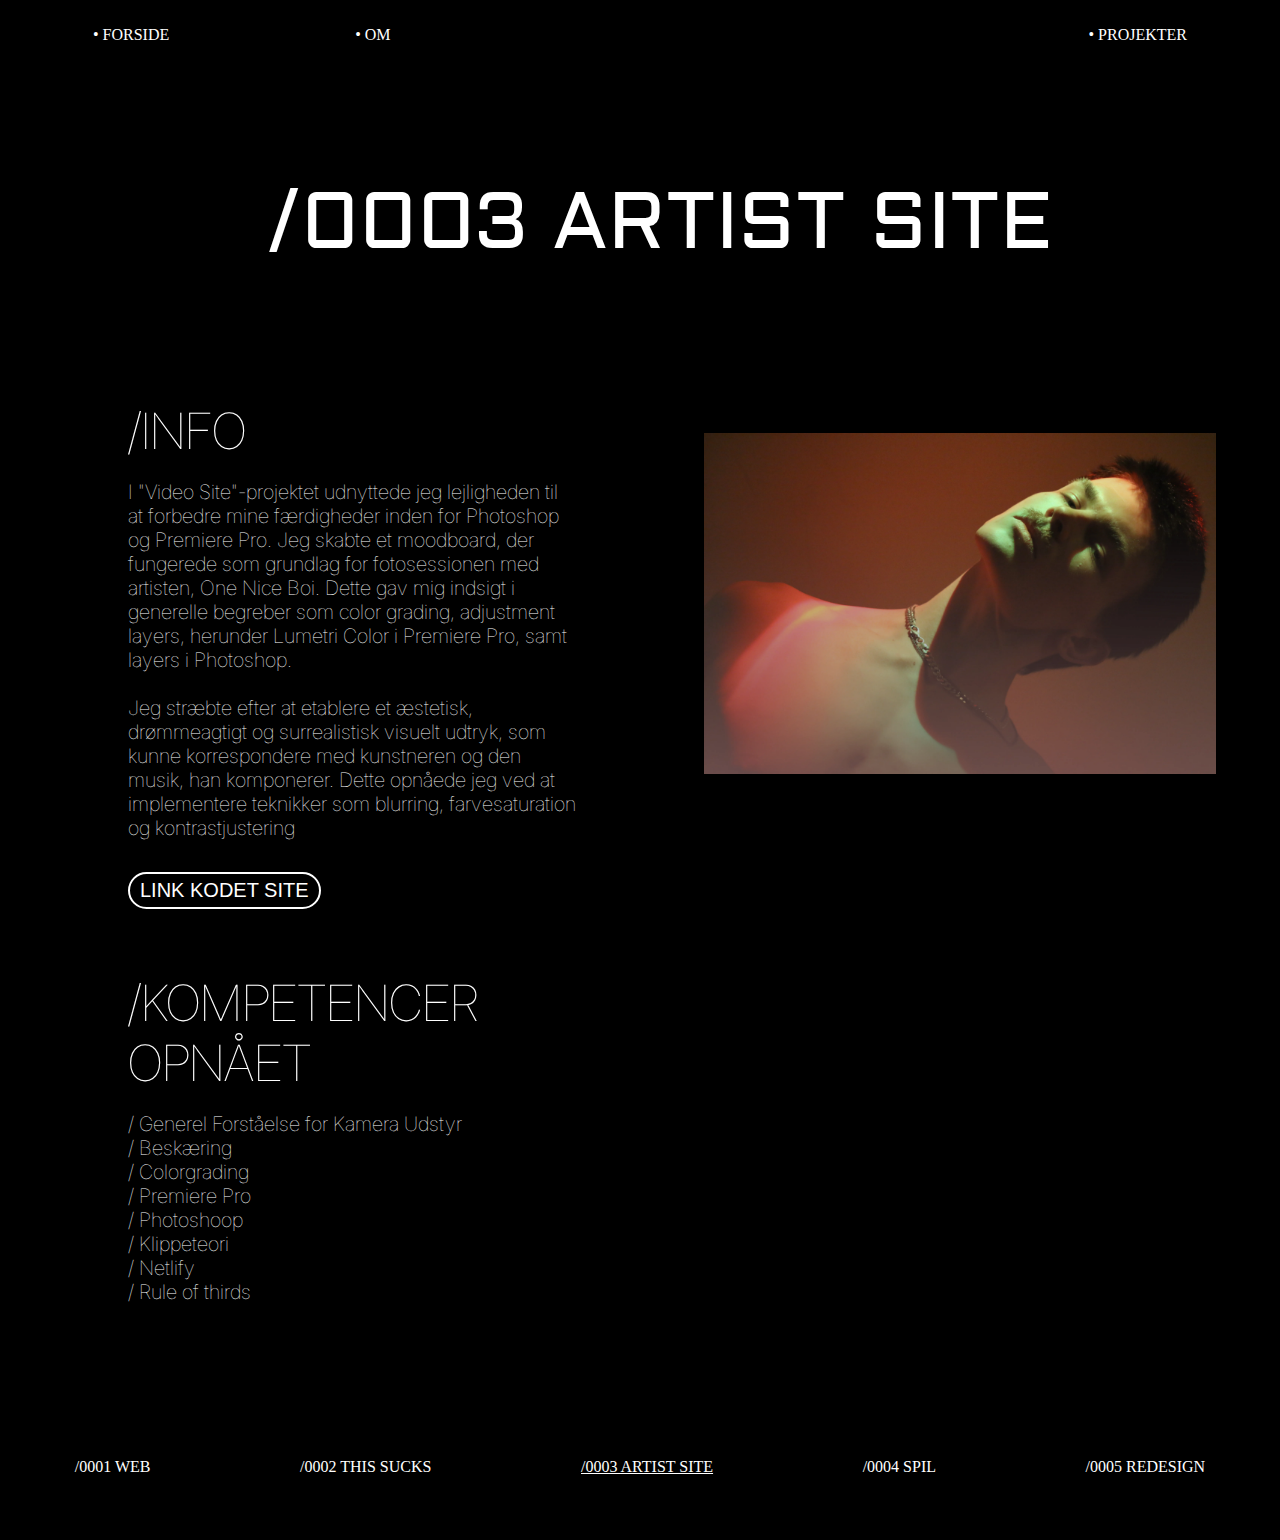
==== artist_site.html @ 3d6cb225 "knap_" ====
<!DOCTYPE html>
<html lang="da">

<head>
    <meta charset="UTF-8">
    <meta name="viewport" content="width=device-width, initial-scale=1.0">
    <title>Artist Side</title>
    <link rel="stylesheet" href="style.css">
    <link rel="preconnect" href="https://fonts.googleapis.com">
    <link rel="preconnect" href="https://fonts.gstatic.com" crossorigin>
    <link
        href="https://fonts.googleapis.com/css2?family=Aldrich&family=Miltonian+Tattoo&family=Pacifico&family=Rubik+Glitch&display=swap"
        rel="stylesheet">
    <link rel="preconnect" href="https://fonts.googleapis.com">
    <link rel="preconnect" href="https://fonts.gstatic.com" crossorigin>
    <link
        href="https://fonts.googleapis.com/css2?family=Aldrich&family=Inter:wght@500&family=Miltonian+Tattoo&family=Pacifico&family=Rubik+Glitch&display=swap"
        rel="stylesheet">
    <link rel="preconnect" href="https://fonts.googleapis.com">
    <link rel="preconnect" href="https://fonts.gstatic.com" crossorigin>
    <link
        href="https://fonts.googleapis.com/css2?family=Aldrich&family=Dhurjati&family=Inter:wght@500&family=Miltonian+Tattoo&family=Pacifico&family=Rubik+Glitch&display=swap"
        rel="stylesheet">
</head>

<body>
    <header>

        <nav class="stornav">
            <a href="index.html">&bull; FORSIDE</a>
            <a class="a1" href="om.html">&bull; OM</a>
            <a href="projekter.html"> &bull; PROJEKTER</a>
        </nav>

        <nav class="nav-bar">
            <ul class="nav-menu">
                <li class="nav_item">
                    <a class="nav_link" href="index.html">&bull; FORSIDE</a>
                </li>
                <li class="nav_item">
                    <a class="nav_link" class="a1" href="om.html">&bull; OM</a>
                </li>
                <li class="nav_item">
                    <a class="nav_link" href="projekter.html"> &bull; PROJEKTER</a>
                </li>
            </ul>
            <div class="hamburger">
                <span class="bar"></span>
                <span class="bar"></span>
                <span class="bar"></span>
            </div>
        </nav>
    </header>
    <main>
        <h1 class="artistsite">/0003 ARTIST SITE</h1>

        <div class="grid_web">
            <div>
                <h2 class="info">/INFO</h2>
                <p class="tekst">

                    I "Video Site"-projektet udnyttede jeg lejligheden til at forbedre mine færdigheder inden for
                    Photoshop og Premiere Pro. Jeg skabte et moodboard, der fungerede som grundlag for fotosessionen med
                    artisten, One Nice Boi. Dette gav mig indsigt i generelle begreber som color grading, adjustment
                    layers, herunder Lumetri Color i Premiere Pro, samt layers i Photoshop.
                </p>

                <p class="tekst">
                    <br>
                    Jeg stræbte efter at etablere et æstetisk, drømmeagtigt og surrealistisk visuelt udtryk, som kunne
                    korrespondere med kunstneren og den musik, han komponerer. Dette opnåede jeg ved at implementere
                    teknikker som blurring, farvesaturation og kontrastjustering
                </p>

                <button class="button">
                    <a class="links" href="https://silkesavanna.github.io/videosite/index.html">
                        LINK KODET SITE</a>
                </button>

            </div>
            <div>
                <img class="video_site" src="img/emil_3 copy.webp" alt="emil_billeder">

            </div>
        </div>
        <div class="grid_web">
            <div>
                <h2 class="info">/KOMPETENCER OPNÅET</h2>
                <ul>
                    <li> / Generel Forståelse for Kamera Udstyr </li>
                    <li> / Beskæring</li>
                    <li> / Colorgrading </li>
                    <li> / Premiere Pro</li>
                    <li> / Photoshoop</li>
                    <li> / Klippeteori</li>
                    <li> / Netlify</li>
                    <li> / Rule of thirds</li>
                </ul>
            </div>
            <div>
                <video class="emil" autoplay loop width="542px" height="auto"
                    src="https://silkesavanna.dk/kea/05_indhold/video/emil.mp4"></video>
            </div>
        </div>
        <button class="knap_bund">
            <a class="knap_link" href="projekter.html">
                UDFORSK MERE</a>
        </button>
    </main>

    <nav class="nav_projekter">
        <a href="web_projekt.html">/0001 WEB</a>
        <a href="this_sucks.html">/0002 THIS SUCKS</a>
        <a class="active" href="artist_site.html">/0003 ARTIST SITE</a>
        <a href="spil.html">/0004 SPIL</a>
        <a href="rawnordicdesign.Html">/0005 REDESIGN</a>
    </nav>
    <script src="script.js"></script>
</body>

</html>
---- style.css ----
html {
  background-color: black;
}

* {
  margin: 0;
  padding: 0;
  box-sizing: border-box;
}

img {
  width: 100%;
  height: auto;
  display: block;
}

nav a.active {
  text-decoration: underline;
  color: white;
}

.navbar {
  min-height: 70px;
  display: flex;
  justify-content: space-between;
  align-items: center;
}

.nav-menu {
  display: flex;
  justify-content: space-between;
  gap: 60px;
}

.bar {
  display: block;
  width: 25px;
  height: 3px;
  margin: 5px auto;
  -webkit-transition: all 0.3s ease-in-out;
  transition: all 0.3s ease-in-out;
  background-color: white;
}

.hamburger.active .bar:nth-child(2) {
  opacity: 0;
}

.hamburger.active .bar:nth-child(1) {
  transform: translateY(8px) rotate(45deg);
}

.hamburger.active .bar:nth-child(3) {
  transform: translateY(-8px) rotate(-45deg);
}

.hamburger {
  display: block;
  cursor: pointer;
  margin-left: 80%;
  margin-top: 5%;
}

.nav-menu {
  position: absolute;
  left: -100%;
  /* top: 70px; */
  gap: 0;
  flex-direction: column;
  /* background-color: black; */
  width: 100%;
  /* text-align: center; */
  transition: 0.3s;
  z-index: 100;
}

.nav-item {
  margin: 16px 0;
}

.nav-menu.active {
  left: 0;
  z-index: 1000;
}

.button {
  background-color: black;
  margin-left: 10%;
  margin-top: 5%;
  margin-bottom: 10%;
  padding: 5px 10px;
  border-radius: 20px;
  border: 2px solid white;
}

.button a:hover {
  color: black;
}
.button:hover {
  background-color: white;
  transition: 0.3s;
}

.links {
  font-size: 15px;
}

.stornav {
  display: none;
}

/* nav {
  display: flex;
  justify-content: space-around;
  text-align: center;
  margin-top: 2%;
} */

nav a:hover {
  text-decoration: underline;
  color: white;
}

.underside_overskrift {
  font-size: 140px;
  margin-left: 3%;
}
/*forside*/

a {
  color: white;
  text-decoration: dotted;
}

.overskrift {
  font-size: 100px;
  margin-left: 3%;
  margin-bottom: 2%;
}

.p_forside {
  margin-left: 5%;
  margin-right: 10%;
  margin-bottom: 10%;
}

.container {
  position: relative;
}

.puls_img {
  width: 80%;
  margin-left: 10%;
  height: auto;
  animation: pulse 2s infinite;
}

@keyframes pulse {
  0% {
    transform: scale(1);
  }
  50% {
    transform: scale(1.07);
  }
  100% {
    transform: scale(1);
  }
}
/*om side*/

.silke_1 {
  display: block;
  position: relative;
  margin-left: auto;
  margin-right: auto;
  margin-top: 50%;
  width: 50%;
}

.silke_2 {
  position: absolute;
  top: 20%;
  left: 60%;
  width: 40%;
}

.silke_3 {
  display: none;
}

.kompetencer {
  color: white;
  text-align: center;
  font-weight: 200;
  font-size: 30px;
  margin-top: 20%;
}

ul {
  text-decoration: none;
  margin-top: 15%;
  list-style-type: none;
  margin-left: 25%;
}

li {
  color: white;
  font-family: Inter;
  font-size: 20px;
  font-weight: 100;
  margin-top: 2%;
}

p {
  color: white;
  font-family: Arial, Helvetica, sans-serif;
  font-weight: 100;
}

.telefon,
.mail {
  width: auto;
  margin-left: 80%;
}

hr {
  color: white;
  margin-top: 20%;
  border: 2px dashed;
  margin-bottom: 15%;
}

.mail_kontakt,
.telefon_kontakt {
  display: grid;
  grid-template-columns: 1fr 1fr 1fr;
  grid-template-rows: 1fr 1fr;
}

.logo {
  width: 30%;
  margin-left: 30%;
  margin-top: 5%;
  margin-bottom: 5%;
}

.sprog {
  display: none;
}

.om_ul {
  margin-bottom: 10%;
  margin-left: 25%;
}

/*projekter side*/

h1 {
  color: white;
  font-size: 160px;
  font-family: Aldrich;
  margin-top: 10%;
  margin-bottom: 10%;
  font-weight: 300;
  margin-left: 10%;
  margin-top: 30%;
}

/* h2 {
  color: white;
  font-family: Inter;
  font-weight: 100;
  margin-left: 10%;
  margin-top: 2%;
  margin-bottom: 10%;
} */

.projekter_h2 {
  color: white;
  font-size: 20px;
  font-family: Inter;
  font-weight: 100;
  margin-bottom: 10%;
  margin-top: 4%;
  margin-left: 10%;
}

.projekt {
  width: 80%;
  margin-left: 10%;
}

.video {
  width: 80%;
  margin-left: 10%;
}

.video1 {
  width: 90%;
  margin-left: 5%;
}

.desktop_h1 {
  display: none;
}

/*web - underside*/
.tekst {
  font-family: Inter;
  font-weight: 100;
  margin-left: 10%;
  margin-right: 10%;
}

.info {
  font-size: 35px;
  margin-left: 10%;
  margin-bottom: 4%;
  color: white;
  font-family: Inter;
  font-weight: 100;
  font-size: 30px;
}

.web_projekt {
  margin-right: 1%;
  margin-top: 5%;
  width: 80%;
  margin-bottom: 10%;
}

.web {
  margin-left: 3%;
}

ul {
  margin-top: 5%;
  margin-bottom: 10%;
  margin-left: 10%;
}

.nav_projekter {
  display: none;
}

.knap_bund {
  display: block;
  background-color: black;
  margin-left: 30%;
  margin-top: 5%;
  margin-bottom: 10%;
  padding: 5px 10px;
  border-radius: 40px;
  border: 2px solid white;
}

.knap_link {
  font-size: 25px;
}

.knap_bund a:hover {
  color: black;
}
.knap_bund:hover {
  background-color: white;
  transition: 0.3s;
}

/*this sucks*/

.presentation {
  font-size: 35px;
  margin-left: 10%;
  margin-bottom: 5%;
  color: white;
  font-family: Inter;
  font-weight: 100;
  font-size: 30px;
}

.thissucks {
  margin-left: 3%;
}

/*videosite*/
.video_site {
  width: 80%;
  margin-left: 10%;
  margin-top: 5%;
  margin-bottom: 10%;
}

.artistsite {
  font-size: 140px;
  margin-left: 3%;
}

.emil {
  margin-left: 10%;
  margin-right: 20%;
  width: 80%;
  margin-bottom: 10%;
}

/*RND*/
.video_RND {
  width: 80%;
  margin-left: 10%;
  margin-bottom: 5%;
}

.overskrift_RND {
  font-size: 95px;
  margin-left: 3%;
}

/*spil*/
.javascript_1 {
  margin-right: 1%;
  margin-top: 5%;
  width: 80%;
  margin-bottom: 10%;
}

.boys {
  width: 80%;
  margin-left: 10%;
  margin-bottom: 10%;
}
@media (min-width: 800px) {
  .stornav {
    display: flex;
    justify-content: space-around;
    text-align: center;
    margin-top: 2%;
  }

  .nav-menu.active {
    display: none;
  }

  .nav-bar {
    display: flex;
    justify-content: space-around;
    text-align: center;
  }

  nav a:hover {
    text-decoration: underline;
    color: white;
  }

  .hamburger {
    display: none;
    cursor: pointer;
  }
  .a1 {
    margin-right: 40%;
  }

  .a2 {
    margin-left: 20%;
  }

  .a3 {
    margin-right: 20%;
  }

  h1 {
    color: white;
    font-size: 80px;
    font-family: Aldrich;
    text-align: center;
    margin-top: 10%;
    font-weight: 300;
    margin-left: 0;
  }
  .knap_bund {
    display: none;
  }

  p {
    color: white;
    margin-left: 20%;
    margin-right: 30%;
    font-family: Inter;
    font-weight: 300;
    font-size: 20px;
  }

  nav a.active {
    text-decoration: underline;
    color: white;
  }

  h2 {
    color: white;
    font-size: 150px;
    margin-left: 20%;
    margin-top: 20%;
    font-family: Al Tarikh;
    font-weight: 100;
  }

  sup {
    font-size: 70px;
    font-weight: 50;
    font-family: Dhurjati;
  }

  .overskrift {
    color: white;
    font-size: 100px;
    font-family: Aldrich;
    text-align: center;
    margin-top: 10%;
    font-weight: 300;
    margin-left: 0;
    margin-bottom: 3%;
  }

  .links {
    font-size: 20px;
  }

  /*index*/

  .index_h2 {
    margin-top: 10%;
  }
  .galleri_title {
    cursor: pointer;
    margin-top: 10%;
    width: 60%;
    margin-left: 20%;
  }

  .container {
    position: relative;
  }

  .puls_img {
    width: 50%;
    margin-left: 20%;
    height: auto;
    animation: pulse 2s infinite;
  }

  @keyframes pulse {
    0% {
      transform: scale(1);
    }
    50% {
      transform: scale(1.07);
    }
    100% {
      transform: scale(1);
    }
  }

  .p_forside {
    margin-left: 20%;
    margin-right: 30%;
    margin-bottom: 0%;
  }

  /* 
  .billede_galleri {
    display: none;
    margin-top: 20px;
  }

  .billede_galleri img {
    width: 200px;
    margin: 5px;
  }

  .billede_elementer {
    width: 100%;
    height: 100%;
    position: absolute;
    top: 0;
    left: 0;
  }

  .container_billede1 {
    position: absolute;
    width: 13%;
    aspect-ratio: 7/5;
    top: 65%;
    left: 3%;
  }

  .billede_emil {
    width: 100%;
    height: 100%;
    background-image: url(img/emil_1.webp);
    background-size: cover;
  }

  .container_billede2 {
    position: absolute;
    width: 15%;
    aspect-ratio: 7/5;
    top: 20%;
    left: 70%;
  }

  .billede_boys {
    width: 100%;
    height: 100%;
    background-image: url(img/boys\ copy.svg);
    background-size: cover;
  }

  .container_billede3 {
    position: absolute;
    width: 15%;
    aspect-ratio: 7/5;
    top: 20%;
    left: 50%;
  }

  .billede_web {
    width: 100%;
    height: 100%;
    background-image: url(img/web_projekt.webp);
    background-size: cover;
  } */

  /*Om side*/

  ul {
    text-decoration: none;
    margin-top: 0%;
    list-style-type: none;
    margin-left: 20%;
  }

  li {
    color: white;
    font-family: Inter;
    font-weight: 100;
    margin-top: 0;
  }

  .silke_1 {
    display: block;
    position: relative;
    margin-left: 10%;
    margin-right: auto;
    margin-top: 25%;
    width: 20%;
  }

  .silke_2 {
    position: absolute;
    top: 25%;
    left: 25%;
    width: 15%;
  }

  .silke_3 {
    display: block;
    position: absolute;
    top: 25%;
    left: 70%;
    width: 25%;
  }

  .kompetencer {
    color: white;
    text-align: left;
    font-weight: 200;
    font-size: 30px;
    margin-top: 20%;
    margin-left: 30%;
  }

  .box1 {
    width: 200px;
    height: 40px;
    border-style: solid;
    border-color: white;
    position: relative;
  }

  .box1::after {
    content: "";
    width: 100%;
    height: 100%;
    background-color: grey;
    position: absolute;
    top: 0;
    right: 0;
    bottom: 0;
    left: 0;
  }

  .box2 {
    width: 200px;
    height: 40px;
    border-style: solid;
    border-color: white;
    position: relative;
  }

  .box2::after {
    content: "";
    width: 80%;
    height: 100%;
    background-color: grey;
    position: absolute;
    top: 0;
    right: 0;
    bottom: 0;
    left: 0;
  }

  .box3 {
    width: 200px;
    height: 40px;
    border-style: solid;
    border-color: white;
    position: relative;
  }

  .box3::after {
    content: "";
    width: 30%;
    height: 100%;
    background-color: grey;
    position: absolute;
    top: 0;
    right: 0;
    bottom: 0;
    left: 0;
  }

  .grid_om {
    display: grid;
    grid-template-columns: 1fr 1fr 1fr;
    margin-top: 10%;
  }

  .grid_box {
    display: grid;
    grid-template-columns: 1fr 1fr;
    grid-template-rows: 1fr 1fr 1fr;
  }

  .sprog {
    display: block;
    margin-left: 40%;
    margin-top: 4%;
  }

  hr {
    margin-top: 10%;
    margin-bottom: 10%;
  }

  footer {
    display: flex;
  }

  .logo {
    width: 10%;
    margin-left: 10%;
    margin-top: 0;
    margin-right: 25%;
  }

  .telefon {
    margin-left: 80%;
  }

  /*Projekter side*/

  .projekter_grid {
    display: grid;
    grid-template-rows: 1fr 1fr;
    grid-template-columns: 1fr 1fr 1fr;
  }

  .projekter_h2 {
    font-size: 20px;
    font-family: Inter;
    font-weight: 100;
    margin-left: 15%;
    margin-top: 5%;
  }

  .mobilesite_h1 {
    display: none;
  }
  .desktop_h1 {
    display: block;
    font-size: 120px;
    margin-left: 0;
  }

  .video {
    /* min-width: 100%; */
    width: 480px;
    height: 270px;

    /* width: 368px;
    height: 268px;
    margin-left: 10%; */
  }

  .video1 {
    width: 480px;
    height: 270px;
    /* object-fit: cover;
    width: 100%; */
    margin-left: 10%;
  }

  .projekt {
    width: 432px;
    height: 270px;
    margin-left: 15%;
    margin-right: 5%;
  }

  /*projektsider*/

  /*web-side*/
  .info {
    font-family: Inter;
    font-size: 50px;
    margin-bottom: 3%;
    margin-top: 0;
    margin-left: 20%;
  }

  .grid_web {
    display: grid;
    grid-template-columns: 1fr 1fr;
    /* margin-top: 10%; */
  }

  .web_projekt {
    width: 580px;
    height: auto;
    margin-bottom: 25%;
    margin-top: 0;
  }

  .tekst {
    margin-right: 10%;
    font-family: Inter;
    font-weight: 100;
    margin-left: 20%;
  }

  .nav_projekter {
    margin-bottom: 5%;
    margin-top: 7%;
    display: flex;
    justify-content: space-around;
    text-align: center;
    margin-bottom: 5%;
  }

  #webinfo {
    margin-top: 10%;
  }
  /*This sucks*/
  .presentation {
    font-family: Inter;
    font-size: 50px;
    margin-bottom: 2%;
    margin-top: 10%;
    margin-left: 20%;
  }

  .button {
    background-color: black;
    margin-left: 20%;
    margin-top: 5%;
    padding: 5px 10px;
    border-radius: 20px;
    border: 2px solid white;
  }

  .button a:hover {
    color: black;
  }
  .button:hover {
    background-color: white;
    transition: 0.3s;
  }

  /*artist site*/
  .emil {
    margin-left: 10%;
  }

  .artistsite {
    font-size: 80px;
  }

  .underside_overskrift {
    font-size: 80px;
    margin-left: 0ch;
  }

  /*RND*/
  .video_RND {
    width: 80%;
  }

  .overskrift_RND {
    font-size: 80px;
    margin-left: 0%;
  }

  /*spil*/

  .javascript_1 {
    margin-top: 20%;
    width: 580px;
  }

  .h2_spil {
    margin-top: 10%;
  }
}
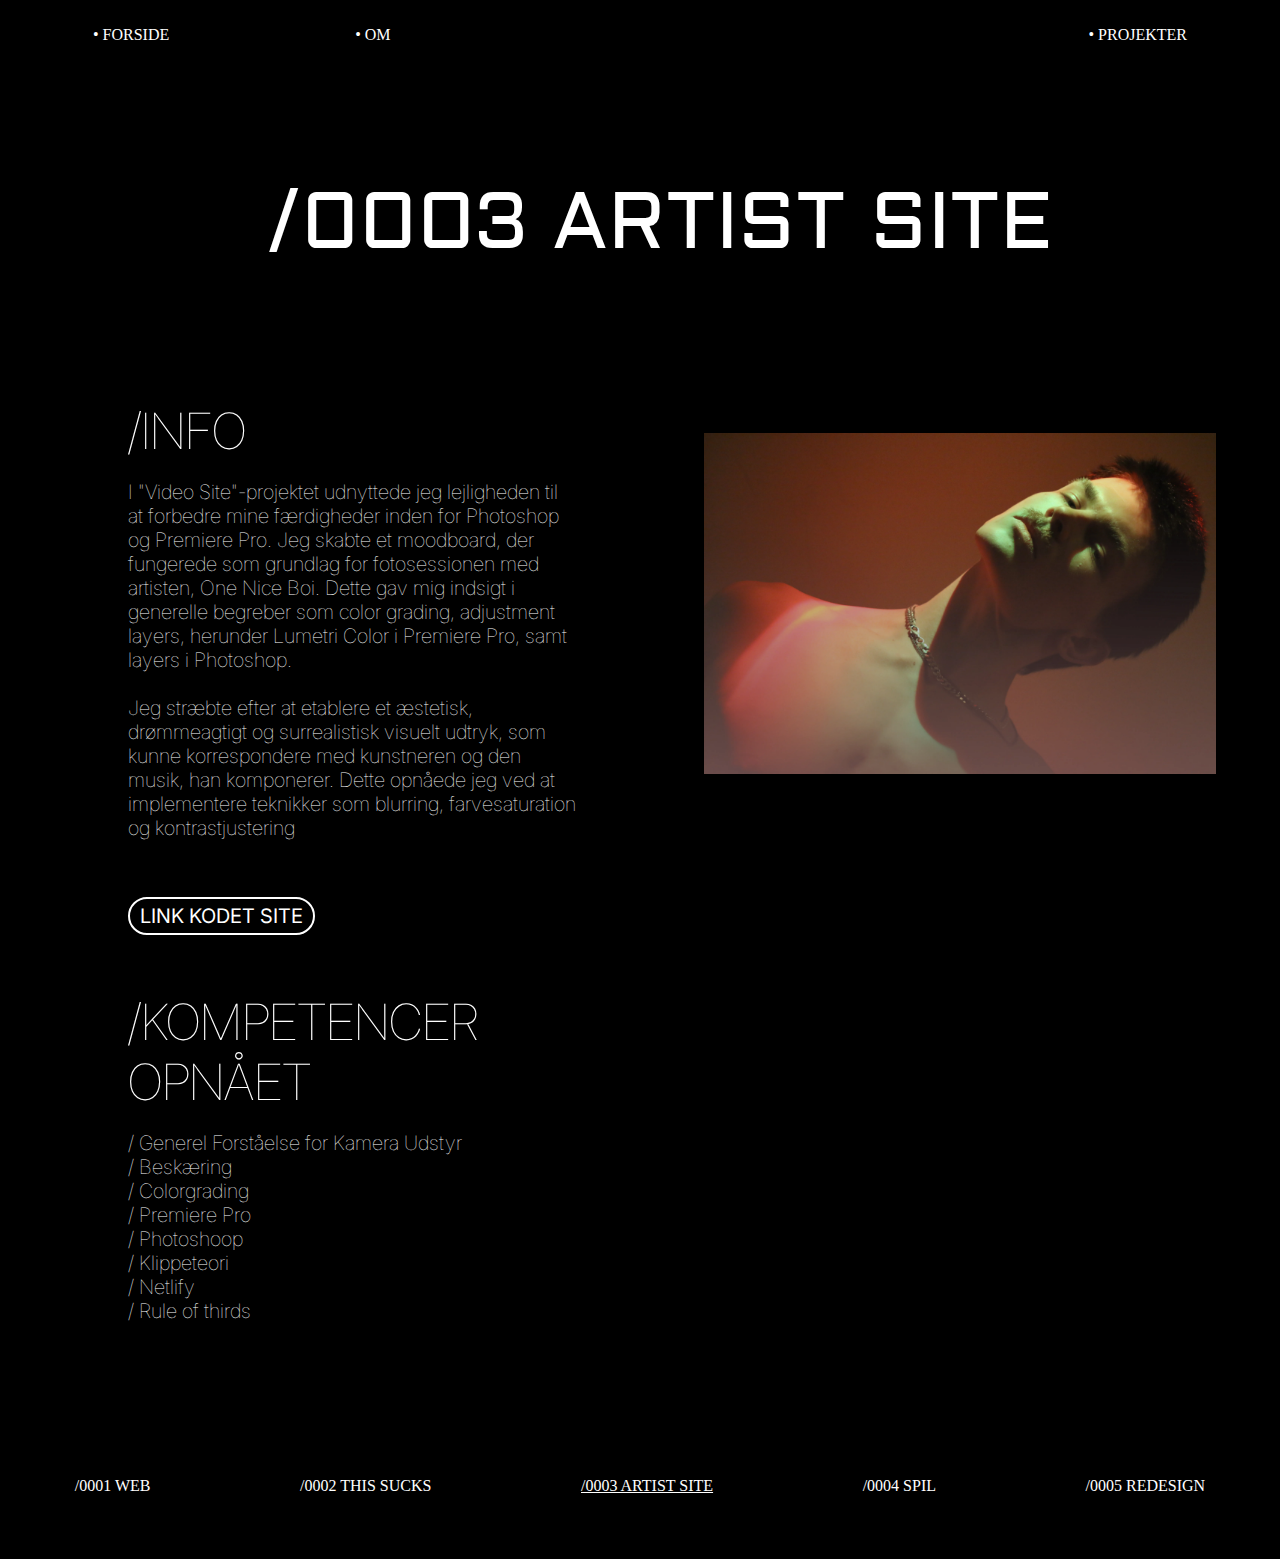
==== commit 151b1706: "validering_knap" ====
--- a/artist_site.html
+++ b/artist_site.html
@@ -35,13 +35,13 @@
         <nav class="nav-bar">
             <ul class="nav-menu">
                 <li class="nav_item">
-                    <a class="nav_link" href="index.html">&bull; FORSIDE</a>
+                    <a class="nav_link" href="index.html">FORSIDE</a>
                 </li>
                 <li class="nav_item">
-                    <a class="nav_link" class="a1" href="om.html">&bull; OM</a>
+                    <a class="nav_link a1" href="om.html">OM</a>
                 </li>
                 <li class="nav_item">
-                    <a class="nav_link" href="projekter.html"> &bull; PROJEKTER</a>
+                    <a class="nav_link" href="projekter.html">PROJEKTER</a>
                 </li>
             </ul>
             <div class="hamburger">
@@ -72,14 +72,14 @@
                     teknikker som blurring, farvesaturation og kontrastjustering
                 </p>
 
-                <button class="button">
+                <section class="button">
                     <a class="links" href="https://silkesavanna.github.io/videosite/index.html">
                         LINK KODET SITE</a>
-                </button>
+                </section>
 
             </div>
             <div>
-                <img class="video_site" src="img/emil_3 copy.webp" alt="emil_billeder">
+                <img class="video_site" src="img/emil_3copy.webp" alt="emil_billeder">
 
             </div>
         </div>
@@ -98,14 +98,13 @@
                 </ul>
             </div>
             <div>
-                <video class="emil" autoplay loop width="542px" height="auto"
-                    src="https://silkesavanna.dk/kea/05_indhold/video/emil.mp4"></video>
+                <video class="emil" autoplay loop src="https://silkesavanna.dk/kea/05_indhold/video/emil.mp4"></video>
             </div>
         </div>
-        <button class="knap_bund">
-            <a class="knap_link" href="projekter.html">
+        <section class="knap_bund">
+            <a href="projekter.html">
                 UDFORSK MERE</a>
-        </button>
+        </section>
     </main>
 
     <nav class="nav_projekter">
--- a/style.css
+++ b/style.css
@@ -13,6 +13,8 @@
   height: auto;
   display: block;
 }
+
+/*burgermenu*/
 
 nav a.active {
   text-decoration: underline;
@@ -28,7 +30,6 @@
 
 .nav-menu {
   display: flex;
-  justify-content: space-between;
   gap: 60px;
 }
 
@@ -40,6 +41,7 @@
   -webkit-transition: all 0.3s ease-in-out;
   transition: all 0.3s ease-in-out;
   background-color: white;
+  z-index: 1000;
 }
 
 .hamburger.active .bar:nth-child(2) {
@@ -52,6 +54,10 @@
 
 .hamburger.active .bar:nth-child(3) {
   transform: translateY(-8px) rotate(-45deg);
+}
+
+.hamburger.active {
+  z-index: 1000;
 }
 
 .hamburger {
@@ -59,23 +65,30 @@
   cursor: pointer;
   margin-left: 80%;
   margin-top: 5%;
+  position: relative;
 }
 
 .nav-menu {
   position: absolute;
-  left: -100%;
-  /* top: 70px; */
-  gap: 0;
+  left: -150%;
+  gap: 1%;
+  margin-top: -30px;
+  margin-left: 0px;
   flex-direction: column;
-  /* background-color: black; */
+  background-color: gray;
   width: 100%;
-  /* text-align: center; */
+  height: 3000px;
+  text-align: center;
   transition: 0.3s;
-  z-index: 100;
-}
-
-.nav-item {
-  margin: 16px 0;
+  z-index: -1;
+  padding-top: 120px;
+}
+
+.nav_link {
+  margin-top: 10%;
+  color: black;
+  font-size: 80px;
+  font-family: Aldrich;
 }
 
 .nav-menu.active {
@@ -83,48 +96,43 @@
   z-index: 1000;
 }
 
-.button {
+.stornav {
+  display: none;
+}
+
+/*knapper på alle projektsiderne*/
+
+.button a {
   background-color: black;
-  margin-left: 10%;
-  margin-top: 5%;
-  margin-bottom: 10%;
-  padding: 5px 10px;
+  color: white;
   border-radius: 20px;
   border: 2px solid white;
+  margin-top: 5%;
+  padding: 5px 10px;
+  font-family: Inter;
 }
 
 .button a:hover {
-  color: black;
-}
-.button:hover {
   background-color: white;
   transition: 0.3s;
+  color: black;
+}
+
+.button {
+  margin-top: 10%;
+  margin-left: 10%;
+  margin-bottom: 10%;
 }
 
 .links {
   font-size: 15px;
 }
 
-.stornav {
-  display: none;
-}
-
-/* nav {
-  display: flex;
-  justify-content: space-around;
-  text-align: center;
-  margin-top: 2%;
-} */
-
 nav a:hover {
   text-decoration: underline;
   color: white;
 }
 
-.underside_overskrift {
-  font-size: 140px;
-  margin-left: 3%;
-}
 /*forside*/
 
 a {
@@ -144,10 +152,11 @@
   margin-bottom: 10%;
 }
 
-.container {
+/* .container {
   position: relative;
-}
-
+} */
+
+/*puls effekt forside*/
 .puls_img {
   width: 80%;
   margin-left: 10%;
@@ -166,7 +175,18 @@
     transform: scale(1);
   }
 }
+
+.container_billede1 {
+  position: absolute;
+  width: 30%;
+  aspect-ratio: 4/7;
+  top: 7%;
+  left: 50%;
+}
+
 /*om side*/
+
+/*billeder om side*/
 
 .silke_1 {
   display: block;
@@ -194,6 +214,7 @@
   font-weight: 200;
   font-size: 30px;
   margin-top: 20%;
+  margin-bottom: 10%;
 }
 
 ul {
@@ -244,8 +265,80 @@
   margin-bottom: 5%;
 }
 
+.box1 {
+  width: 150px;
+  height: 30px;
+  border-style: solid;
+  border-color: white;
+  position: relative;
+  margin-bottom: 10%;
+}
+
+.box1::after {
+  content: "";
+  width: 100%;
+  height: 100%;
+  background-color: grey;
+  position: absolute;
+  top: 0;
+  right: 0;
+  bottom: 0;
+  left: 0;
+}
+
+.box2 {
+  width: 150px;
+  height: 30px;
+  border-style: solid;
+  border-color: white;
+  position: relative;
+  margin-bottom: 10%;
+}
+
+.box2::after {
+  content: "";
+  width: 80%;
+  height: 100%;
+  background-color: grey;
+  position: absolute;
+  top: 0;
+  right: 0;
+  bottom: 0;
+  left: 0;
+}
+
+.box3 {
+  width: 150px;
+  height: 30px;
+  border-style: solid;
+  border-color: white;
+  position: relative;
+  margin-bottom: 10%;
+}
+
+.box3::after {
+  content: "";
+  width: 30%;
+  height: 100%;
+  background-color: grey;
+  position: absolute;
+  top: 0;
+  right: 0;
+  bottom: 0;
+  left: 0;
+}
+
+.grid_box {
+  display: grid;
+  grid-template-columns: 1fr 1fr;
+  grid-template-rows: 1fr 1fr 1fr;
+}
+
 .sprog {
-  display: none;
+  display: block;
+  margin-left: 40%;
+  margin-top: 4%;
+  font-family: Inter;
 }
 
 .om_ul {
@@ -265,15 +358,6 @@
   margin-left: 10%;
   margin-top: 30%;
 }
-
-/* h2 {
-  color: white;
-  font-family: Inter;
-  font-weight: 100;
-  margin-left: 10%;
-  margin-top: 2%;
-  margin-bottom: 10%;
-} */
 
 .projekter_h2 {
   color: white;
@@ -345,27 +429,25 @@
 
 .knap_bund {
   display: block;
+  margin-left: 30%;
+  margin-bottom: 10%;
+}
+.knap_bund a {
   background-color: black;
-  margin-left: 30%;
+  color: white;
+  border-radius: 20px;
+  border: 2px solid white;
   margin-top: 5%;
-  margin-bottom: 10%;
   padding: 5px 10px;
-  border-radius: 40px;
-  border: 2px solid white;
-}
-
-.knap_link {
+  font-family: Inter;
   font-size: 25px;
 }
 
 .knap_bund a:hover {
-  color: black;
-}
-.knap_bund:hover {
   background-color: white;
   transition: 0.3s;
-}
-
+  color: black;
+}
 /*this sucks*/
 
 .presentation {
@@ -382,6 +464,11 @@
   margin-left: 3%;
 }
 
+.underside_overskrift {
+  font-size: 130px;
+  margin-left: 3%;
+}
+
 /*videosite*/
 .video_site {
   width: 80%;
@@ -410,7 +497,7 @@
 }
 
 .overskrift_RND {
-  font-size: 95px;
+  font-size: 90px;
   margin-left: 3%;
 }
 
@@ -524,20 +611,6 @@
   }
 
   /*index*/
-
-  .index_h2 {
-    margin-top: 10%;
-  }
-  .galleri_title {
-    cursor: pointer;
-    margin-top: 10%;
-    width: 60%;
-    margin-left: 20%;
-  }
-
-  .container {
-    position: relative;
-  }
 
   .puls_img {
     width: 50%;
@@ -564,85 +637,47 @@
     margin-bottom: 0%;
   }
 
-  /* 
-  .billede_galleri {
-    display: none;
-    margin-top: 20px;
-  }
-
-  .billede_galleri img {
-    width: 200px;
-    margin: 5px;
-  }
-
-  .billede_elementer {
+  .text-container {
     width: 100%;
     height: 100%;
+    position: relative;
+    cursor: pointer;
+    top: 0;
+    left: 0;
+  }
+
+  #hoverImage {
     position: absolute;
     top: 0;
     left: 0;
+    max-width: 100%;
+    max-height: 100%;
+    display: none;
+  }
+
+  .hidden {
+    display: none;
   }
 
   .container_billede1 {
     position: absolute;
-    width: 13%;
-    aspect-ratio: 7/5;
-    top: 65%;
-    left: 3%;
-  }
-
-  .billede_emil {
-    width: 100%;
-    height: 100%;
-    background-image: url(img/emil_1.webp);
-    background-size: cover;
-  }
-
-  .container_billede2 {
-    position: absolute;
-    width: 15%;
-    aspect-ratio: 7/5;
-    top: 20%;
-    left: 70%;
-  }
-
-  .billede_boys {
-    width: 100%;
-    height: 100%;
-    background-image: url(img/boys\ copy.svg);
-    background-size: cover;
-  }
-
-  .container_billede3 {
-    position: absolute;
-    width: 15%;
-    aspect-ratio: 7/5;
-    top: 20%;
-    left: 50%;
-  }
-
-  .billede_web {
-    width: 100%;
-    height: 100%;
-    background-image: url(img/web_projekt.webp);
-    background-size: cover;
-  } */
+    width: 18%;
+    aspect-ratio: 4/7;
+    top: 55%;
+    left: 65%;
+  }
+
+  .projekter_1 {
+    width: 40%;
+    margin-top: 5%;
+    margin-left: 20%;
+    pointer-events: auto;
+    cursor: pointer;
+  }
 
   /*Om side*/
 
-  ul {
-    text-decoration: none;
-    margin-top: 0%;
-    list-style-type: none;
-    margin-left: 20%;
-  }
-
-  li {
-    color: white;
-    font-family: Inter;
-    font-weight: 100;
-    margin-top: 0;
-  }
+  /*billeder på om*/
 
   .silke_1 {
     display: block;
@@ -668,6 +703,7 @@
     width: 25%;
   }
 
+  /*kompetencer tekst*/
   .kompetencer {
     color: white;
     text-align: left;
@@ -676,6 +712,22 @@
     margin-top: 20%;
     margin-left: 30%;
   }
+
+  ul {
+    text-decoration: none;
+    margin-top: 0%;
+    list-style-type: none;
+    margin-left: 20%;
+  }
+
+  li {
+    color: white;
+    font-family: Inter;
+    font-weight: 100;
+    margin-top: 0;
+  }
+
+  /* Sprog bokse*/
 
   .box1 {
     width: 200px;
@@ -737,6 +789,8 @@
     left: 0;
   }
 
+  /*grid for kompetencer overskrift, bokse og ul*/
+
   .grid_om {
     display: grid;
     grid-template-columns: 1fr 1fr 1fr;
@@ -801,20 +855,14 @@
   }
 
   .video {
-    /* min-width: 100%; */
     width: 480px;
     height: 270px;
-
-    /* width: 368px;
-    height: 268px;
-    margin-left: 10%; */
   }
 
   .video1 {
     width: 480px;
     height: 270px;
-    /* object-fit: cover;
-    width: 100%; */
+
     margin-left: 10%;
   }
 
@@ -826,6 +874,12 @@
   }
 
   /*projektsider*/
+
+  .button {
+    margin-top: 10%;
+    margin-left: 20%;
+    margin-bottom: 10%;
+  }
 
   /*web-side*/
   .info {
@@ -839,7 +893,6 @@
   .grid_web {
     display: grid;
     grid-template-columns: 1fr 1fr;
-    /* margin-top: 10%; */
   }
 
   .web_projekt {
@@ -865,9 +918,9 @@
     margin-bottom: 5%;
   }
 
-  #webinfo {
+  /* #webinfo {
     margin-top: 10%;
-  }
+  } */
   /*This sucks*/
   .presentation {
     font-family: Inter;
@@ -877,22 +930,22 @@
     margin-left: 20%;
   }
 
-  .button {
+  /* .button {
     background-color: black;
     margin-left: 20%;
     margin-top: 5%;
     padding: 5px 10px;
     border-radius: 20px;
     border: 2px solid white;
-  }
-
-  .button a:hover {
+  } */
+
+  /* .button a:hover {
     color: black;
   }
   .button:hover {
     background-color: white;
     transition: 0.3s;
-  }
+  } */
 
   /*artist site*/
   .emil {
